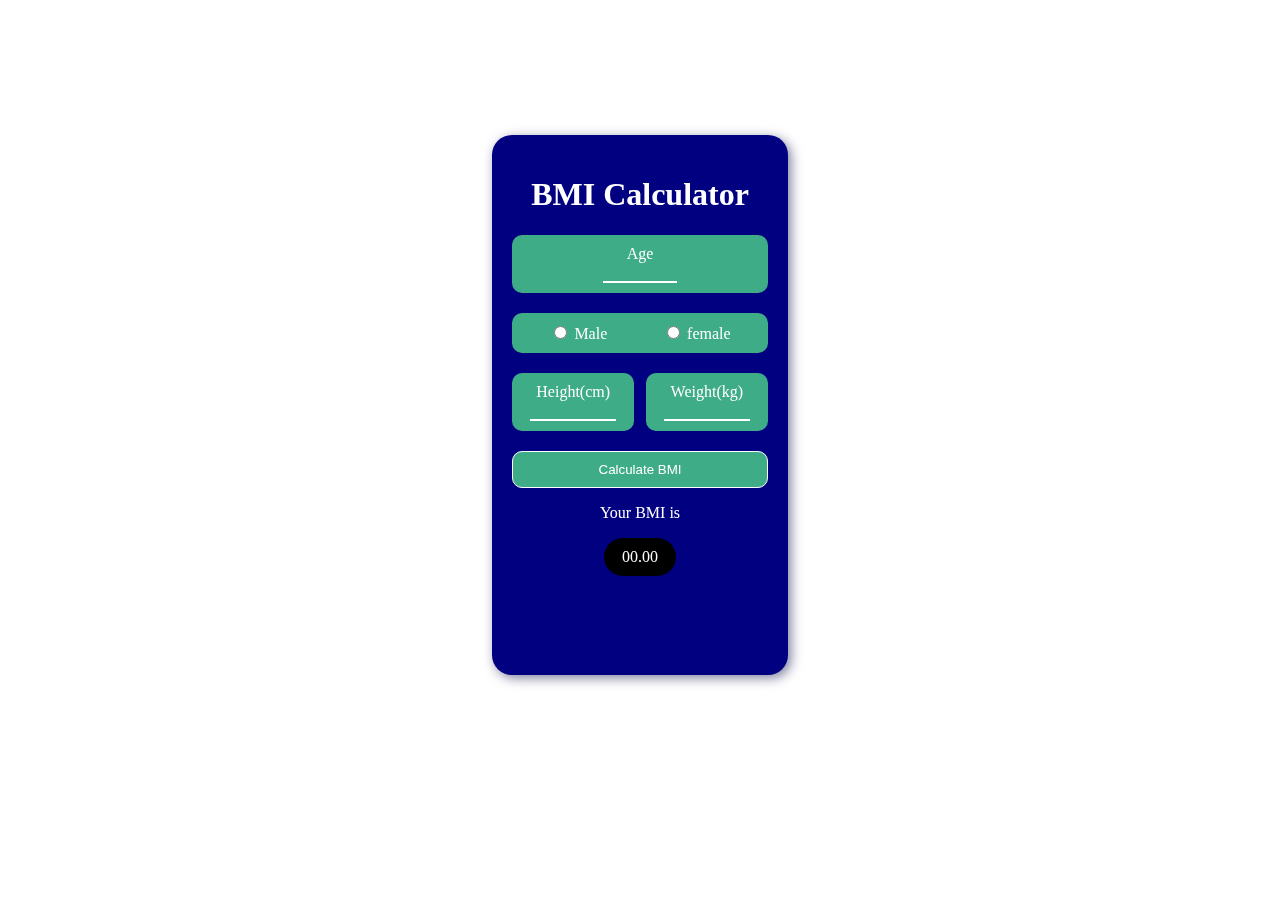
==== index.html @ d3f3ed25 "correct" ====
<!DOCTYPE html>
<html lang="en">
<head>
    <meta charset="UTF-8">
    <meta http-equiv="X-UA-Compatible" content="IE=edge">
    <meta name="viewport" content="width=device-width, initial-scale=1.0">
    <title>Document</title>
    <link rel="stylesheet" href="style.css">
    <link rel="stylesheet" href="style2.css">
    <script src="index.js"></script>
</head>
<body>
    <div id="container">
        <h1>BMI Calculator</h1>
        <div id="age">
            <label for="age">Age</label>
            <div></div>
            <input type="text" id="input">
        </div>
        <span id="age_error"></span>
        <div id="sex">
            <div class="gender">
                <input type="radio" id="male" name="gender" value="male">
                <label for="male">Male</label>
            </div>
            <div class="gender">
                <input type="radio" id="female" name="gender" value="female">
                <label for="female">female</label>
            </div>
        </div>
        <span id="gender_error"></span>
        <span id="correct"></span>
        <div id="parameter">
            <div class="tools">
                <label for="height" >Height(cm)</label>
                <input type="number" id="height"  >
            </div>
            <div class="tools">
                <label for="weight" >Weight(kg)</label>
                <input type="number" id="weight" value="">
            </div>
        </div> 
        <span id="weight_error"></span>
        <button  onclick="calculate()" id="btn">Calculate BMI</button>
        <p>Your BMI is</p>
        <p id="result">00.00</p>
        <p id="comment"></p>
        
        </div>
    </div>

</body>
</html>
---- style.css ----
#container{
    background-color: navy;
    color: white;
    width: 20%;
    height: 500px;
    padding: 20px;
    position: absolute;
    transform: translate(-50%,-50%);
    top: 45%;
    left:50%;
    border-radius: 20px;
    filter: drop-shadow(3px 3px 6px rgb(126, 126, 159));
    text-align: center;
}
#input{
    width: 30%;
    border-top: none;
    border-right: none;
    border-left: none;
    border-bottom: 2px solid white;
    background-color: transparent;
    outline: none;
    text-align: center;
    color: white;
}
#height{
    width: 80%;
    justify-content: space-around;
    background-color: transparent;
    border-top: none;
    border-right: none;
    border-left: none;
    border-bottom: 2px solid white;
    outline: none;
    text-align: center;
    color: white;
}
#weight{
    width: 80%;
    justify-content: space-around;
    background-color: transparent;
    border-top: none;
    border-right: none;
    border-left: none;
    border-bottom: 2px solid white;
    outline: none;
    text-align: center;
    color: white;
}
#parameter{
    display: flex;
    margin-top: 20px;
    justify-content: space-between;
}
.tools{
    background-color: rgb(62, 172, 135);
    padding: 10px;
    border-radius: 10px;
    width: 40%;
    
}
#sex{
    display: flex;
    justify-content: space-around;
   margin-top: 20px;
   background-color: rgb(62, 172, 135);
   padding: 10px;
   border-radius: 10px;
}
#age{
    background-color: rgb(62, 172, 135);
    padding: 10px;
    border-radius: 10px;
}
#btn{
    margin: 20px;
    width: 100%;
    margin: auto;
    margin-top: 20px;
    background-color: rgb(62, 172, 135);
    padding: 10px;
    border-radius: 10px;
    color: white;
    outline: none;
    border: 1px solid white;
}
#result{
    padding: 10px;
    background-color: black;
    width: 20%;
    margin: auto;
    border-radius: 20px;
}
#comment{
    color: yellow;
    opacity: 0.7;
}
#mymodal{
    width: 100%;
    background-color: rgb(95, 8, 8);
    display: none;
    z-index: 1;
}
#modal-content{
    display: flex;
}
.close{
    position: absolute;
    transform: translate(2500%,100%);
    font-weight: bold;
    cursor: pointer;
    transition: all 0.3s;
}
span{
    color: rgb(228, 75, 75);
    text-align: left;
}
---- style2.css ----
@media (max-width:960px) {

#container{
    width: 80%;
    color: white;
    height: 70%;
    padding: 20px;
    position: absolute;
    transform: translate(5%,0%);
    top: 10%;
    left:0%;
    border-radius: 20px;
    filter: drop-shadow(3px 3px 6px rgb(126, 126, 159));
    text-align: center;
    
}
h1{
    padding-top: 30px;
}
}
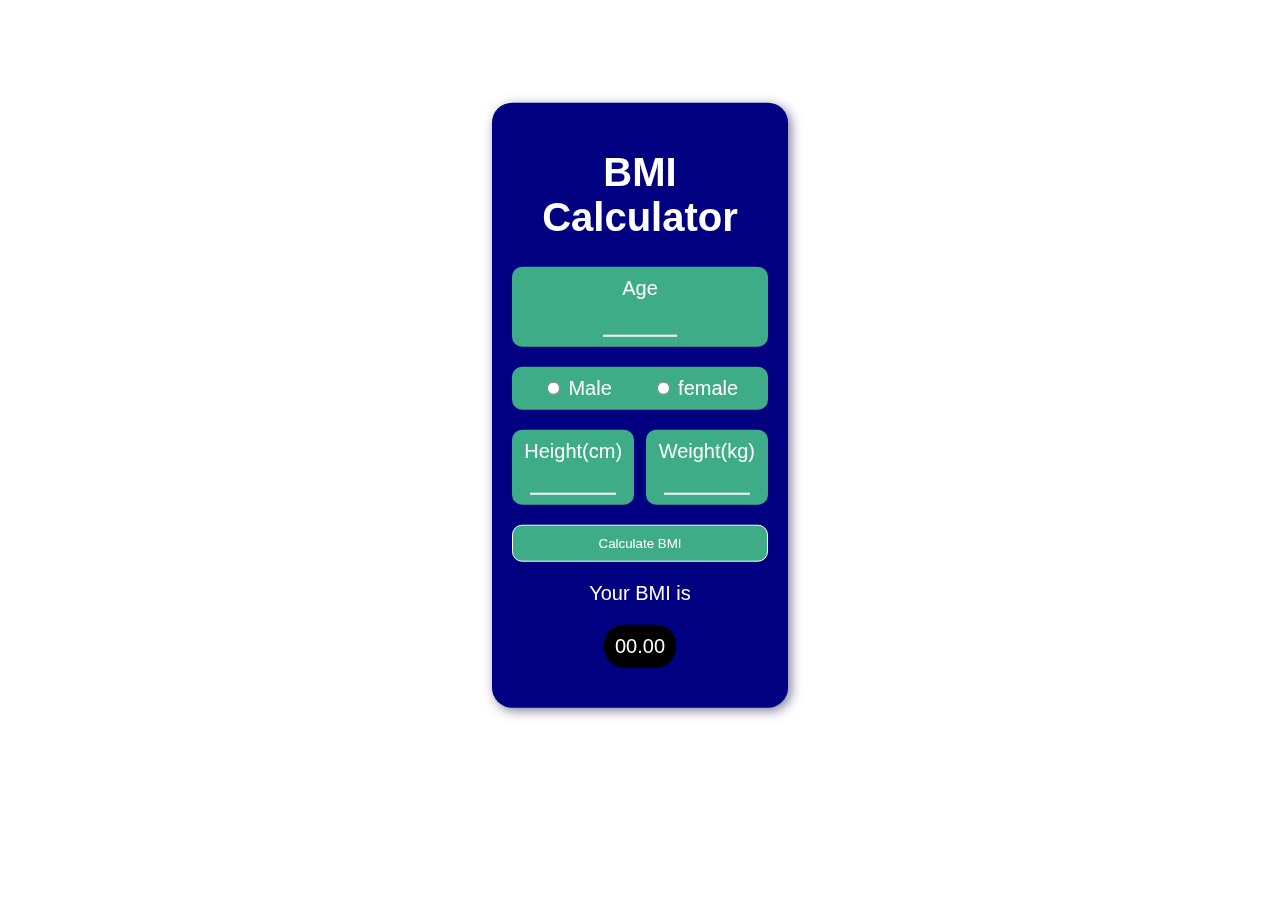
==== commit 0c48845d: "font-size" ====
--- a/index.html
+++ b/index.html
@@ -14,6 +14,7 @@
         <h1>BMI Calculator</h1>
         <div id="age">
             <label for="age">Age</label>
+            <br>
             <div></div>
             <input type="text" id="input">
         </div>
@@ -33,10 +34,12 @@
         <div id="parameter">
             <div class="tools">
                 <label for="height" >Height(cm)</label>
+                <br>
                 <input type="number" id="height"  >
             </div>
             <div class="tools">
                 <label for="weight" >Weight(kg)</label>
+                <br>
                 <input type="number" id="weight" value="">
             </div>
         </div> 
--- a/style.css
+++ b/style.css
@@ -1,8 +1,8 @@
 #container{
+    font-family: -apple-system, BlinkMacSystemFont, 'Segoe UI', Roboto, Oxygen, Ubuntu, Cantarell, 'Open Sans', 'Helvetica Neue', sans-serif;
     background-color: navy;
     color: white;
     width: 20%;
-    height: 500px;
     padding: 20px;
     position: absolute;
     transform: translate(-50%,-50%);
@@ -11,6 +11,7 @@
     border-radius: 20px;
     filter: drop-shadow(3px 3px 6px rgb(126, 126, 159));
     text-align: center;
+    font-size: 20px;
 }
 #input{
     width: 30%;
@@ -22,6 +23,8 @@
     outline: none;
     text-align: center;
     color: white;
+    font-size: 20px;
+    margin-top: 10px;
 }
 #height{
     width: 80%;
@@ -34,6 +37,8 @@
     outline: none;
     text-align: center;
     color: white;
+    font-size: 20px;
+    margin-top: 5px;
 }
 #weight{
     width: 80%;
@@ -46,6 +51,8 @@
     outline: none;
     text-align: center;
     color: white;
+    font-size: 20px;
+    margin-top: 5px;
 }
 #parameter{
     display: flex;
@@ -94,6 +101,7 @@
 #comment{
     color: yellow;
     opacity: 0.7;
+    letter-spacing: 2px;
 }
 #mymodal{
     width: 100%;
@@ -114,5 +122,6 @@
 span{
     color: rgb(228, 75, 75);
     text-align: left;
+    font-size: 15px;
 }
  
--- a/style2.css
+++ b/style2.css
@@ -3,15 +3,15 @@
 #container{
     width: 80%;
     color: white;
-    height: 70%;
     padding: 20px;
     position: absolute;
     transform: translate(5%,0%);
-    top: 10%;
+    top: 5%;
     left:0%;
     border-radius: 20px;
     filter: drop-shadow(3px 3px 6px rgb(126, 126, 159));
     text-align: center;
+    padding-bottom: 70px;
     
 }
 h1{
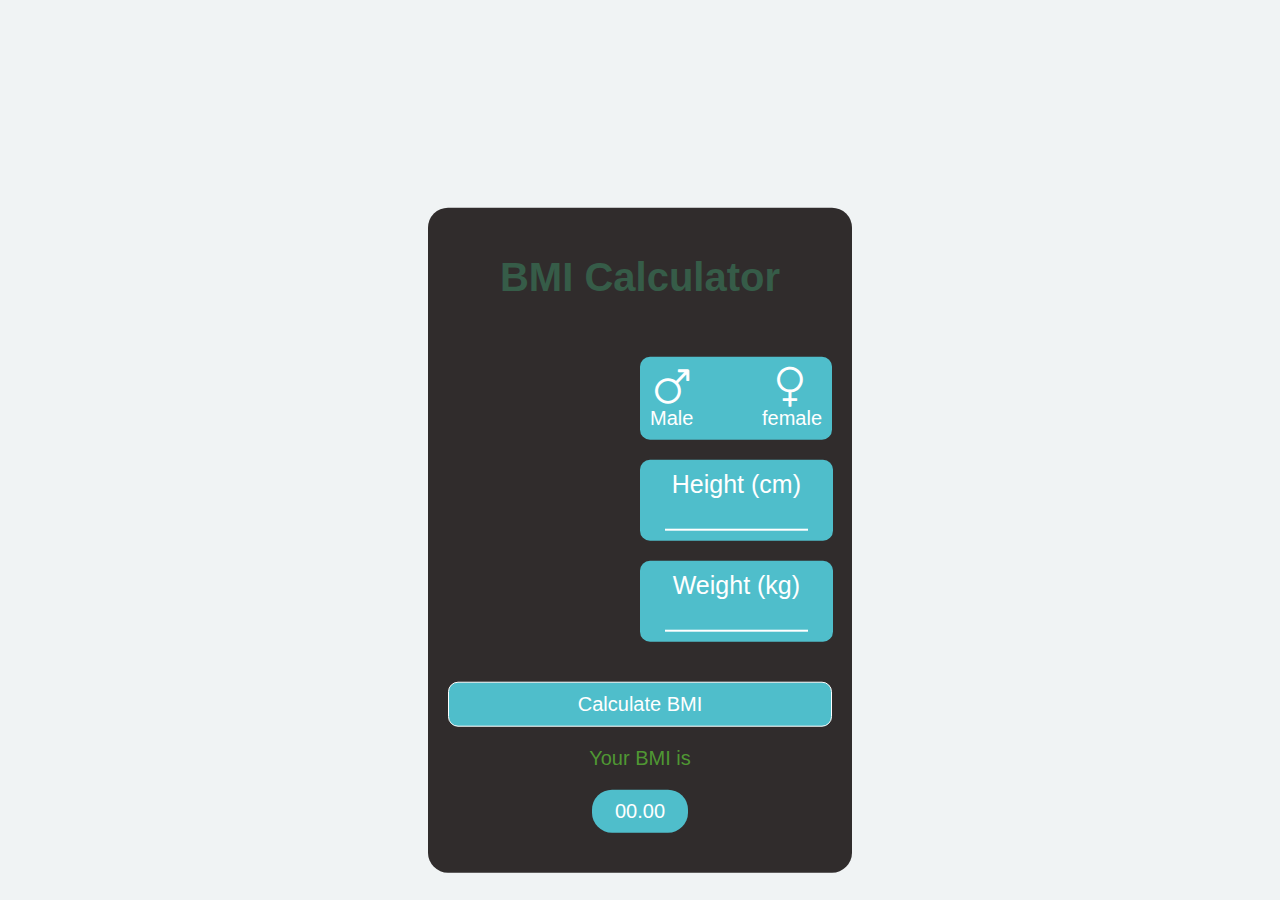
==== commit 50ee373d: "run" ====
--- a/index.html
+++ b/index.html
@@ -7,50 +7,47 @@
     <title>Document</title>
     <link rel="stylesheet" href="style.css">
     <link rel="stylesheet" href="style2.css">
-    <script src="index.js"></script>
+    <link rel="stylesheet"  href="https://cdnjs.cloudflare.com/ajax/libs/font-awesome/4.7.0/css/font-awesome.min.css">
 </head>
 <body>
     <div id="container">
         <h1>BMI Calculator</h1>
-        <div id="age">
-            <label for="age">Age</label>
-            <br>
-            <div></div>
-            <input type="text" id="input">
-        </div>
-        <span id="age_error"></span>
-        <div id="sex">
-            <div class="gender">
-                <input type="radio" id="male" name="gender" value="male">
-                <label for="male">Male</label>
+        <div id="you">
+            <div id="roll">
+                <img src="Untitled-2.png" alt="" id="img">
             </div>
-            <div class="gender">
-                <input type="radio" id="female" name="gender" value="female">
-                <label for="female">female</label>
+            <div id="prep">
+                <div id="sex">
+                    <div class="gender1" onclick="selcect()">
+                        <i class="fa fa-mars fa-2x" aria-hidden="true" ></i> <br>
+                        <label for="male">Male</label>
+                    </div>
+                    <div class="gender2" onclick="select()">
+                        <i class="fa fa-venus fa-2x" aria-hidden="true"></i> <br>
+                        <label for="female">female</label>
+                    </div>
+                </div>
+                <div class="tools">
+                    <label for="height">Height (cm)</label>
+                    <br>
+                    <input type="number" id="height" value="">
+                </div>
+                <span id="height_error"></span>
+                <div class="tools">
+                    <label for="weight"> Weight (kg)</label>
+                    <br>
+                    <input type="number" id="weight" value="">
+                </div>
+                <span id="weight_error"></span>
             </div>
         </div>
-        <span id="gender_error"></span>
-        <span id="correct"></span>
-        <div id="parameter">
-            <div class="tools">
-                <label for="height" >Height(cm)</label>
-                <br>
-                <input type="number" id="height"  >
-            </div>
-            <div class="tools">
-                <label for="weight" >Weight(kg)</label>
-                <br>
-                <input type="number" id="weight" value="">
-            </div>
-        </div> 
-        <span id="weight_error"></span>
         <button  onclick="calculate()" id="btn">Calculate BMI</button>
-        <p>Your BMI is</p>
+        <p id="your">Your BMI is</p>
         <p id="result">00.00</p>
         <p id="comment"></p>
         
         </div>
     </div>
-
+    <script src="index.js"></script>
 </body>
 </html>--- a/style.css
+++ b/style.css
@@ -1,90 +1,60 @@
+body{
+    background-color: rgb(240, 243, 244);
+}
 #container{
     font-family: -apple-system, BlinkMacSystemFont, 'Segoe UI', Roboto, Oxygen, Ubuntu, Cantarell, 'Open Sans', 'Helvetica Neue', sans-serif;
-    background-color: navy;
-    color: white;
-    width: 20%;
+    color: rgb(255, 255, 255);
+    background-color: rgb(48, 44, 44);
+    width: 30%;
     padding: 20px;
     position: absolute;
     transform: translate(-50%,-50%);
-    top: 45%;
+    top: 60%;
     left:50%;
     border-radius: 20px;
-    filter: drop-shadow(3px 3px 6px rgb(126, 126, 159));
     text-align: center;
     font-size: 20px;
+   
 }
-#input{
-    width: 30%;
-    border-top: none;
-    border-right: none;
-    border-left: none;
-    border-bottom: 2px solid white;
-    background-color: transparent;
-    outline: none;
-    text-align: center;
-    color: white;
-    font-size: 20px;
-    margin-top: 10px;
+#parameter{
+    width: 40%;
+    
+ }
+h1{
+    color: rgb(54, 92, 72);
+}
+.tools{
+    background-color: rgb(79,190,203);
+    padding: 10px;
+    border-radius: 10px;
+    width: 90%;
+    margin-bottom: 20px; 
+    font-size: 25px;
+    
 }
 #height{
-    width: 80%;
-    justify-content: space-around;
-    background-color: transparent;
-    border-top: none;
-    border-right: none;
-    border-left: none;
-    border-bottom: 2px solid white;
-    outline: none;
-    text-align: center;
-    color: white;
-    font-size: 20px;
-    margin-top: 5px;
+    width: 90%;
 }
 #weight{
-    width: 80%;
-    justify-content: space-around;
-    background-color: transparent;
-    border-top: none;
-    border-right: none;
-    border-left: none;
-    border-bottom: 2px solid white;
-    outline: none;
-    text-align: center;
-    color: white;
-    font-size: 20px;
-    margin-top: 5px;
-}
-#parameter{
-    display: flex;
-    margin-top: 20px;
-    justify-content: space-between;
-}
-.tools{
-    background-color: rgb(62, 172, 135);
-    padding: 10px;
-    border-radius: 10px;
-    width: 40%;
-    
+    width: 90%;
 }
 #sex{
     display: flex;
-    justify-content: space-around;
-   margin-top: 20px;
-   background-color: rgb(62, 172, 135);
+    background-color: rgb(79,190,203);
    padding: 10px;
    border-radius: 10px;
+   font-size: 20px;
+   justify-content: space-between;
+   margin-bottom: 20px;
 }
-#age{
-    background-color: rgb(62, 172, 135);
-    padding: 10px;
-    border-radius: 10px;
-}
+
 #btn{
+    font-size: 20px;
     margin: 20px;
     width: 100%;
     margin: auto;
     margin-top: 20px;
-    background-color: rgb(62, 172, 135);
+    background-color: rgb(79,190,203);
     padding: 10px;
     border-radius: 10px;
     color: white;
@@ -93,35 +63,66 @@
 }
 #result{
     padding: 10px;
-    background-color: black;
+    background-color: rgb(79,190,203);
     width: 20%;
     margin: auto;
     border-radius: 20px;
 }
 #comment{
-    color: yellow;
-    opacity: 0.7;
+    color: rgb(79, 151, 51);
     letter-spacing: 2px;
+    font-weight: bold;
 }
-#mymodal{
+
+#prep{
+    display: block;
+    width: 50%;
+    font-size: 20px;
+    padding-top: 30px;
+}
+#you{
+    display: flex;
+    justify-content: end;
     width: 100%;
-    background-color: rgb(95, 8, 8);
+}
+#img{
+    width: 150px;
     display: none;
-    z-index: 1;
 }
-#modal-content{
-    display: flex;
+#roll{
+    width: 50%;
+    padding-top: 20px;
 }
-.close{
-    position: absolute;
-    transform: translate(2500%,100%);
-    font-weight: bold;
-    cursor: pointer;
-    transition: all 0.3s;
+#height{
+    width: 80%;
+    outline: none;
+    text-align: center;
+    color: white;
+    font-size: 20px;
+    margin-top: 5px;
+    background-color: transparent;
+    border-top: none;
+    border-left: none;
+    border-right: none;
+    border-bottom: 2px solid white;
 }
-span{
-    color: rgb(228, 75, 75);
-    text-align: left;
-    font-size: 15px;
+#weight{
+    outline: none;
+    width: 80%;
+    text-align: center;
+    color: white;
+    font-size: 20px;
+    margin-top: 5px;
+    background-color: transparent;
+    border-top: none;
+    border-left: none;
+    border-right: none;
+    border-bottom: 2px solid white;
 }
+#your{
+    color: rgb(79, 151, 51);
+
+} */
+
+
  
--- a/style2.css
+++ b/style2.css
@@ -1,20 +1,28 @@
 @media (max-width:960px) {
-
+body{
+    background-color: rgb(255, 255, 255);
+}
 #container{
-    width: 80%;
+    width: 100%;
+    height: 100%;
+    background-color: white;
     color: white;
     padding: 20px;
     position: absolute;
-    transform: translate(5%,0%);
-    top: 5%;
+    transform: translate(0%,0%);
+    top: 0%;
     left:0%;
-    border-radius: 20px;
-    filter: drop-shadow(3px 3px 6px rgb(126, 126, 159));
+    border-radius: 0px;
     text-align: center;
-    padding-bottom: 70px;
+    padding-bottom: 20px;
     
 }
+
 h1{
     padding-top: 30px;
+    font-weight: bolder;
+    color: rgb(52, 129, 88);
+    font-size: 50px;
+
 }
 }